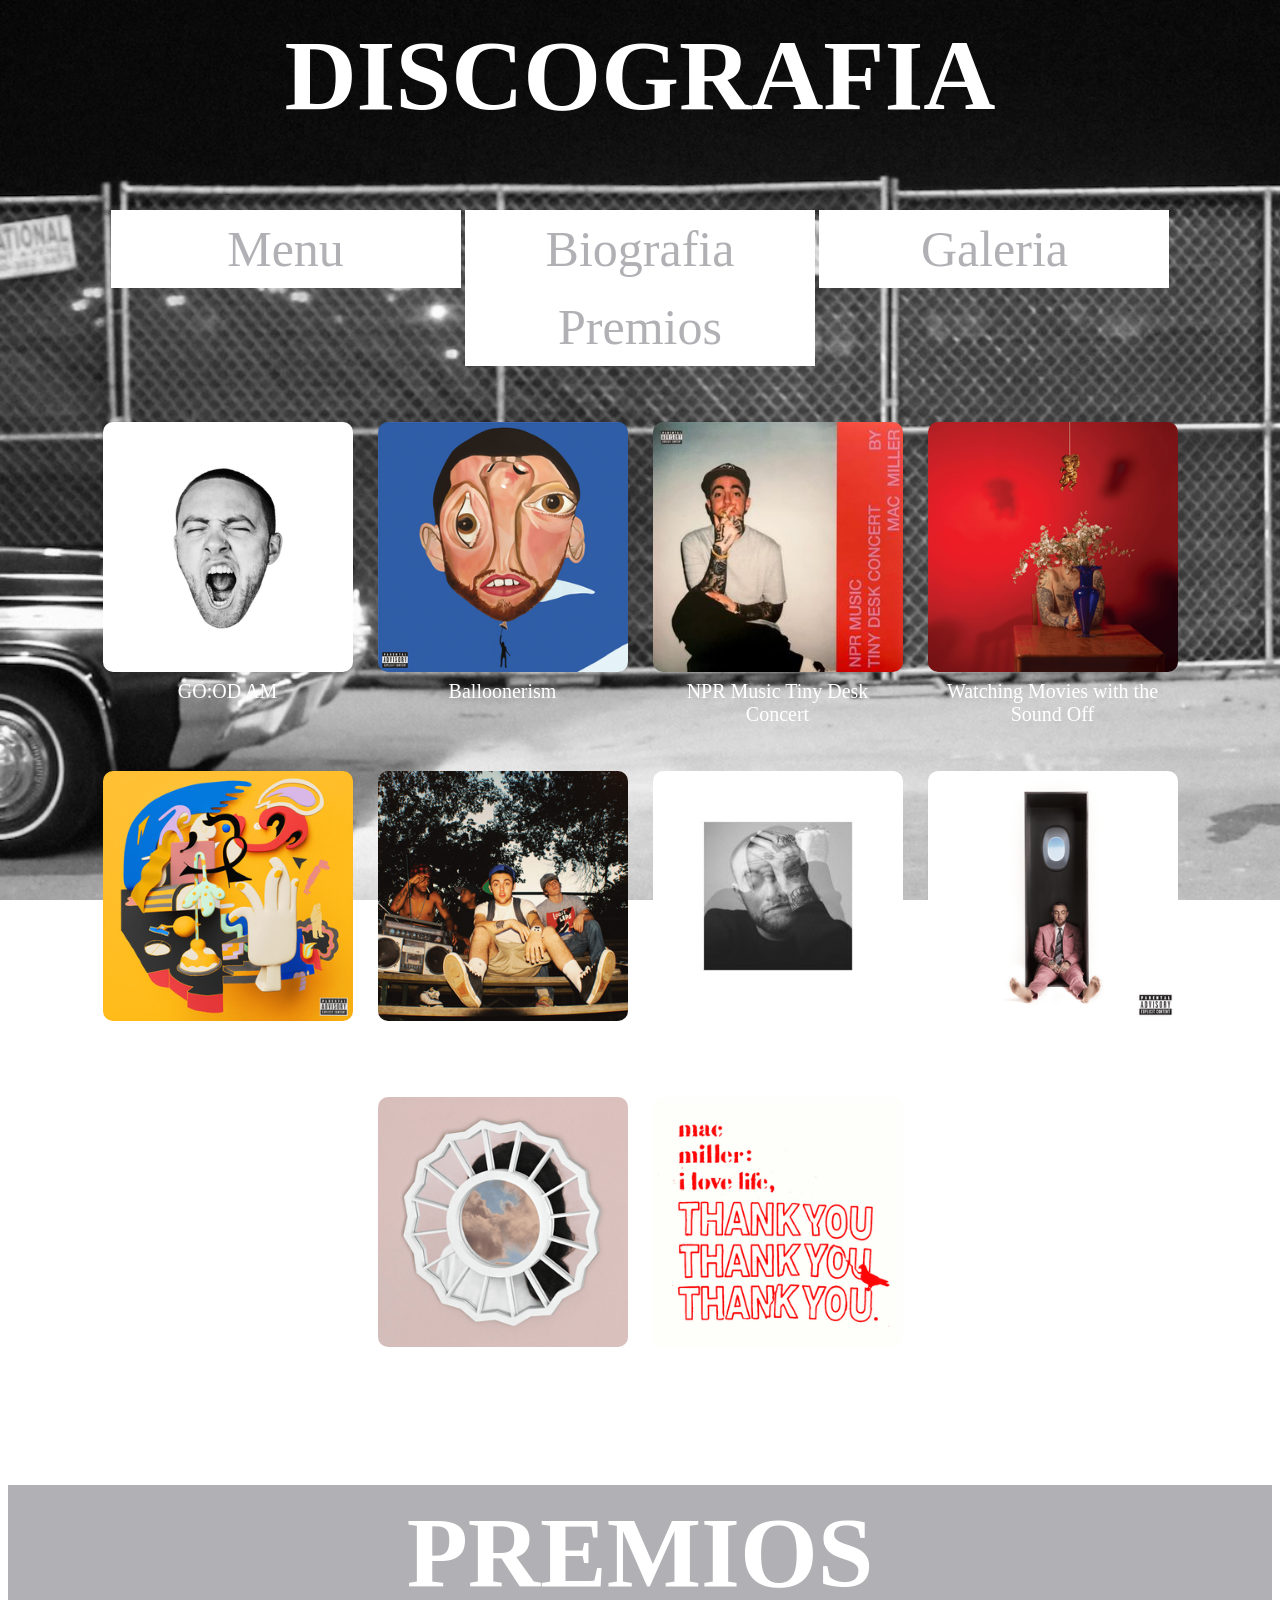
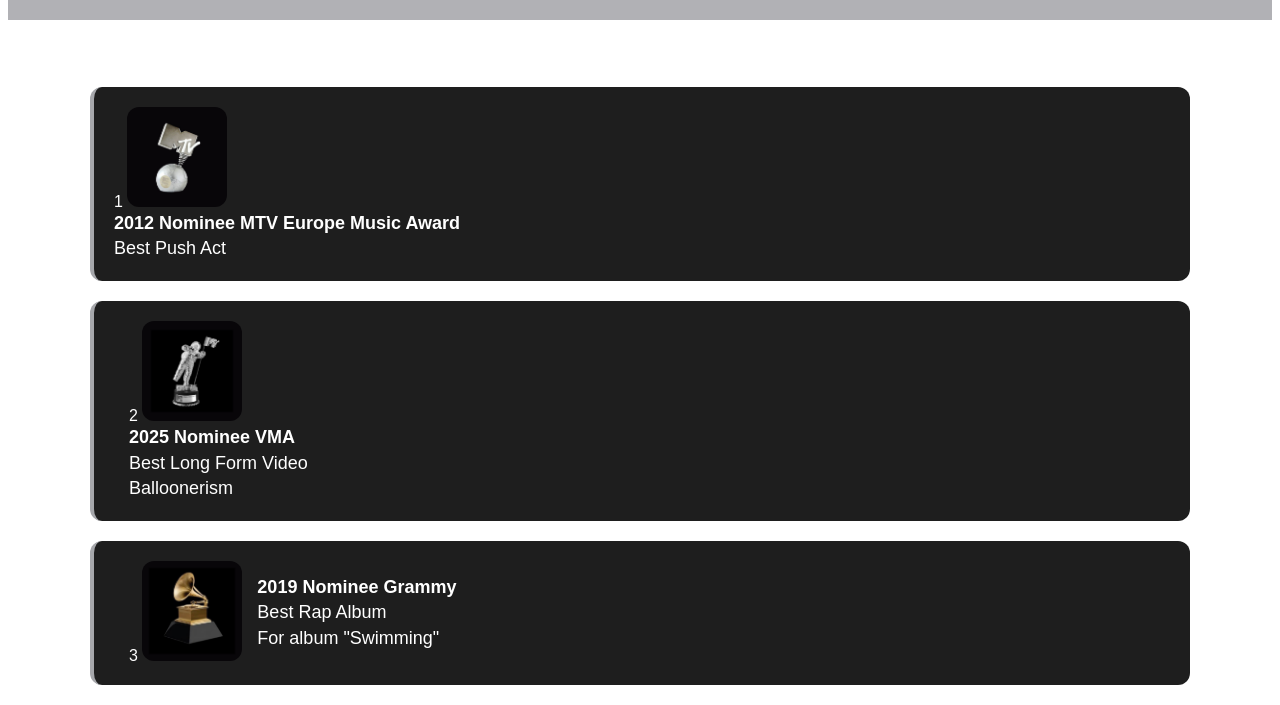
==== Discografia.html @ 43d6ffd3 "Add files via upload" ====
<html>
<head>
<title>
DISCOGRAFIA</title>

<link rel="stylesheet" href="estilos.css">
</head>
<body class="fondo2">

<h1>DISCOGRAFIA</h1>
<center>
<a class="enlace" href="menu.html">Menu</a>
<a class="enlace" href="Biografia.html">Biografia</a>
<a class="enlace" href="Galeria.html">Galeria</a>
<a class="enlace" href="Discografia.html#premios">Premios</a>
</center>
<br>
<br>

<div class="discografia">

    <a href="https://open.spotify.com/album/39yycJHBG2dIjrRVXqyYFR" target="_blank" class="card">
        <img src="fotos/good.png" class="portada">
        <p class="titulo">GO:OD AM</p>
    </a>

    <a href="https://open.spotify.com/album/2ANFIaCb53iam0MBkFFoxY" target="_blank" class="card">
        <img src="fotos/baloonerism.png" class="portada">
        <p class="titulo">Balloonerism</p>
    </a>

        <a href="https://open.spotify.com/episode/4yZYgGz7d63owr0PbeCubX" target="_blank" class="card">
	        <img src="fotos/npr.jpg" class="portada">
	        <p class="titulo">NPR Music Tiny Desk Concert</p>
    </a>

        <a href="https://open.spotify.com/album/5x3oczsn7WLy0EMUoYNXPR" target="_blank" class="card">
	        <img src="fotos/wmwtso.png" class="portada">
	        <p class="titulo">Watching Movies with the Sound Off</p>
    </a>

        <a href="https://open.spotify.com/album/5SKnXCvB4fcGSZu32o3LRY" target="_blank" class="card">
	        <img src="fotos/faces.png" class="portada">
	        <p class="titulo">Faces</p>
    </a>

        <a href="https://open.spotify.com/album/70Zkfb99ladZ3q0JVg97co" target="_blank" class="card">
	        <img src="fotos/kids.png" class="portada">
	        <p class="titulo">K.I.D.S. (Deluxe)</p>
    </a>

        <a href="https://open.spotify.com/album/5sY6UIQ32GqwMLAfSNEaXb" target="_blank" class="card">
	        <img src="fotos/circles.jpg" class="portada">
	        <p class="titulo">Circles</p>
    </a>

        <a href="https://open.spotify.com/album/5wtE5aLX5r7jOosmPhJhhk" target="_blank" class="card">
	        <img src="fotos/swimming.png" class="portada">
	        <p class="titulo">Swimming</p>
    </a>

        <a href="https://open.spotify.com/album/6f6tko6NWoH00cyFOl4VYQ" target="_blank" class="card">
	        <img src="fotos/divine.png" class="portada">
	        <p class="titulo">The Divine Feminine</p>
    </a>

	<a href="https://open.spotify.com/album/6f6tko6NWoH00cyFOl4VYQ" target="_blank" class="card">
	        <img src="fotos/love.png" class="portada">
	        <p class="titulo">I love life, Thank You</p>
    </a>
</div>



<h1 class="gray">PREMIOS</h1>


<ul class="premios">

    <li class="premio">
    <a href="https://en.wikipedia.org/wiki/MTV_Europe_Music_Award_for_Best_Push_Act"
	    	target="_blank"
   style="text-decoration: none; color: white;">
        <span class="numero">1</span>
        <img src="fotos/1.png" class="img-premio">
        <p>
            <strong>2012 Nominee MTV Europe Music Award</strong><br>
            Best Push Act
        </p>
    </li>

    <li class="premio">
    <a href="https://www.hollywoodreporter.com/music/music-news/vmas-2025-nominees-complete-list-1236337370/"
	    	target="_blank"
   style="text-decoration: none; color: white;">
        <span class="numero">2</span>
        <img src="fotos/2.png" class="img-premio">
        <p>
            <strong>2025 Nominee VMA</strong><br>
            Best Long Form Video<br>
            Balloonerism
        </p>
    </li>

    <li class="premio">
    	<a href="https://www.grammy.com/artists/mac-miller/243424"
    	target="_blank"
   style="text-decoration: none; color: white;">
        <span class="numero">3</span>
        <img src="fotos/3.png" class="img-premio">
        <p>
            <strong>2019 Nominee Grammy</strong><br>
            Best Rap Album<br>
            For album "Swimming"
        </a></p>
    </li>

</ul>

</div>
<a name="premios">
</html>
</body>
---- estilos.css ----
body.fondo1 {
    background-image:url("fotos/TimeFlies.jpg");
    background-size: cover;
    background-repeat: no-repeat;
    background-attachment: fixed;
    color: white;
    font-family: Arial, sans-serif;
}

body.fondo2 {
    background-image:url("fotos/Weekend.jpg");
    background-size: cover;
    background-repeat: no-repeat;
    background-attachment: fixed;
    color: white;
    font-family: Arial, sans-serif;
}

body.fondo3 {
    background-image:url("fotos/Ascension.jpeg");
    background-size: cover;
    background-repeat: no-repeat;
    background-attachment: fixed;
    color: white;
    font-family: Arial, sans-serif;
}


body.fondo-galeria {
    background-image:url("fotos/galeria.png");
    background-size: cover;
    background-repeat: no-repeat;
    background-attachment: fixed;
    color: white;
    font-family: Arial, sans-serif;
}

.frase {
    text-align: center;
    font-size: 22px;
    margin: 30px;
    color: black;
    font-family: Georgia, serif;
}

h1 {
    background: #;
    font-family: Serif;
    font-size: 100px;
    text-align: center;
    color: white;
    padding: 10px;
}


h1.gray {
    background: #B1B1B5;
    font-family: Serif;
    font-size: 100px;
    text-align: center;
    color: white;
    padding: 10px;
}

h2 {
    font-family: Serif;
    font-size: 30px;
    text-align: center;
    color: white;
    text-decoration: none;
}


h3 {
    font-family: Serif;
    font-size: 20px;
    text-align: left;
    color: white;
    text-decoration: none;
}


a.enlace:link, a.enlace:visited {
	background-color: white;
	color: #B1B1B5;
text-decoration: none;
font-family: Serif;
font-size: 50px;  
text-align: center;
display: inline-block;
margin: 0 auto;
width: 300px;
padding: 10px 25px;

}

a.enlace:hover, a.enlace:active {
	text-decoration: underline;
	background-color: #D0D0D6;
	color: white;
}


a.doc:link, a.doc:visited {
	background-color: white;
	color: #B1B1B5;
text-decoration: none;
font-family: Serif;
font-size: 15px;  
text-align: center;
display: inline-block;
margin: 0 auto;
width: 100px;
padding: 5px 10px;
align: center;  

}


.galeria {
    display: grid;
    grid-template-columns: repeat(4, 1fr);
    gap: 15px;

    width: 80%;           
    margin: 40px auto;    
    
    .foto {
        width: 100%;
        aspect-ratio: 1 / 1;
        object-fit: cover;
}


}
.discografia {
    display: flex;
    flex-wrap: wrap;
    gap: 25px;
    justify-content: center;
    padding: 20px;
}

.card {
    width: 250px;
    text-decoration: none;
    color: white;
    transition: transform 0.2s, box-shadow 0.2s;
}

.card:hover {
    transform: translateY(-5px);
    box-shadow: 0px 10px 20px rgba(0,0,0,0.5);
}

.titulo {
    text-align: center;
    margin-top: 8px;
    font-size: 20px;
    font-family: Georgia, serif;
}

.portada {
    width: 100%; 
    aspect-ratio: 1 / 1; 
    object-fit: cover;
    border-radius: 10px;
}


.premios {
    max-width: 1100px;
    margin: 0 auto;
    list-style: none;
    padding: 0;
}

.premio {
    display: flex;
    align-items: center;
    gap: 15px;
    margin-bottom: 20px;
    background-color: #1e1e1e;
    padding: 20px;
    border-radius: 12px;
    border-left: 4px solid #a6a7ab;
    transition: transform 0.2s, box-shadow 0.2s;
}

.premio:hover {
    transform: translateY(-5px);
    box-shadow: 0px 8px 15px rgba(0,0,0,0.4);
}

.img-premio {
    width: 100px;
    aspect-ratio: 1 / 1;
    object-fit: cover;
    border-radius: 12px;
}

.premio p {
    color: white;
    margin: 0;
    font-size: 18px;
    line-height: 1.4;
}

.premio:nth-child(even) {
    flex-direction: row-reverse;
    border-left: none;
    border-right: 4px solid #a6a7ab;
}
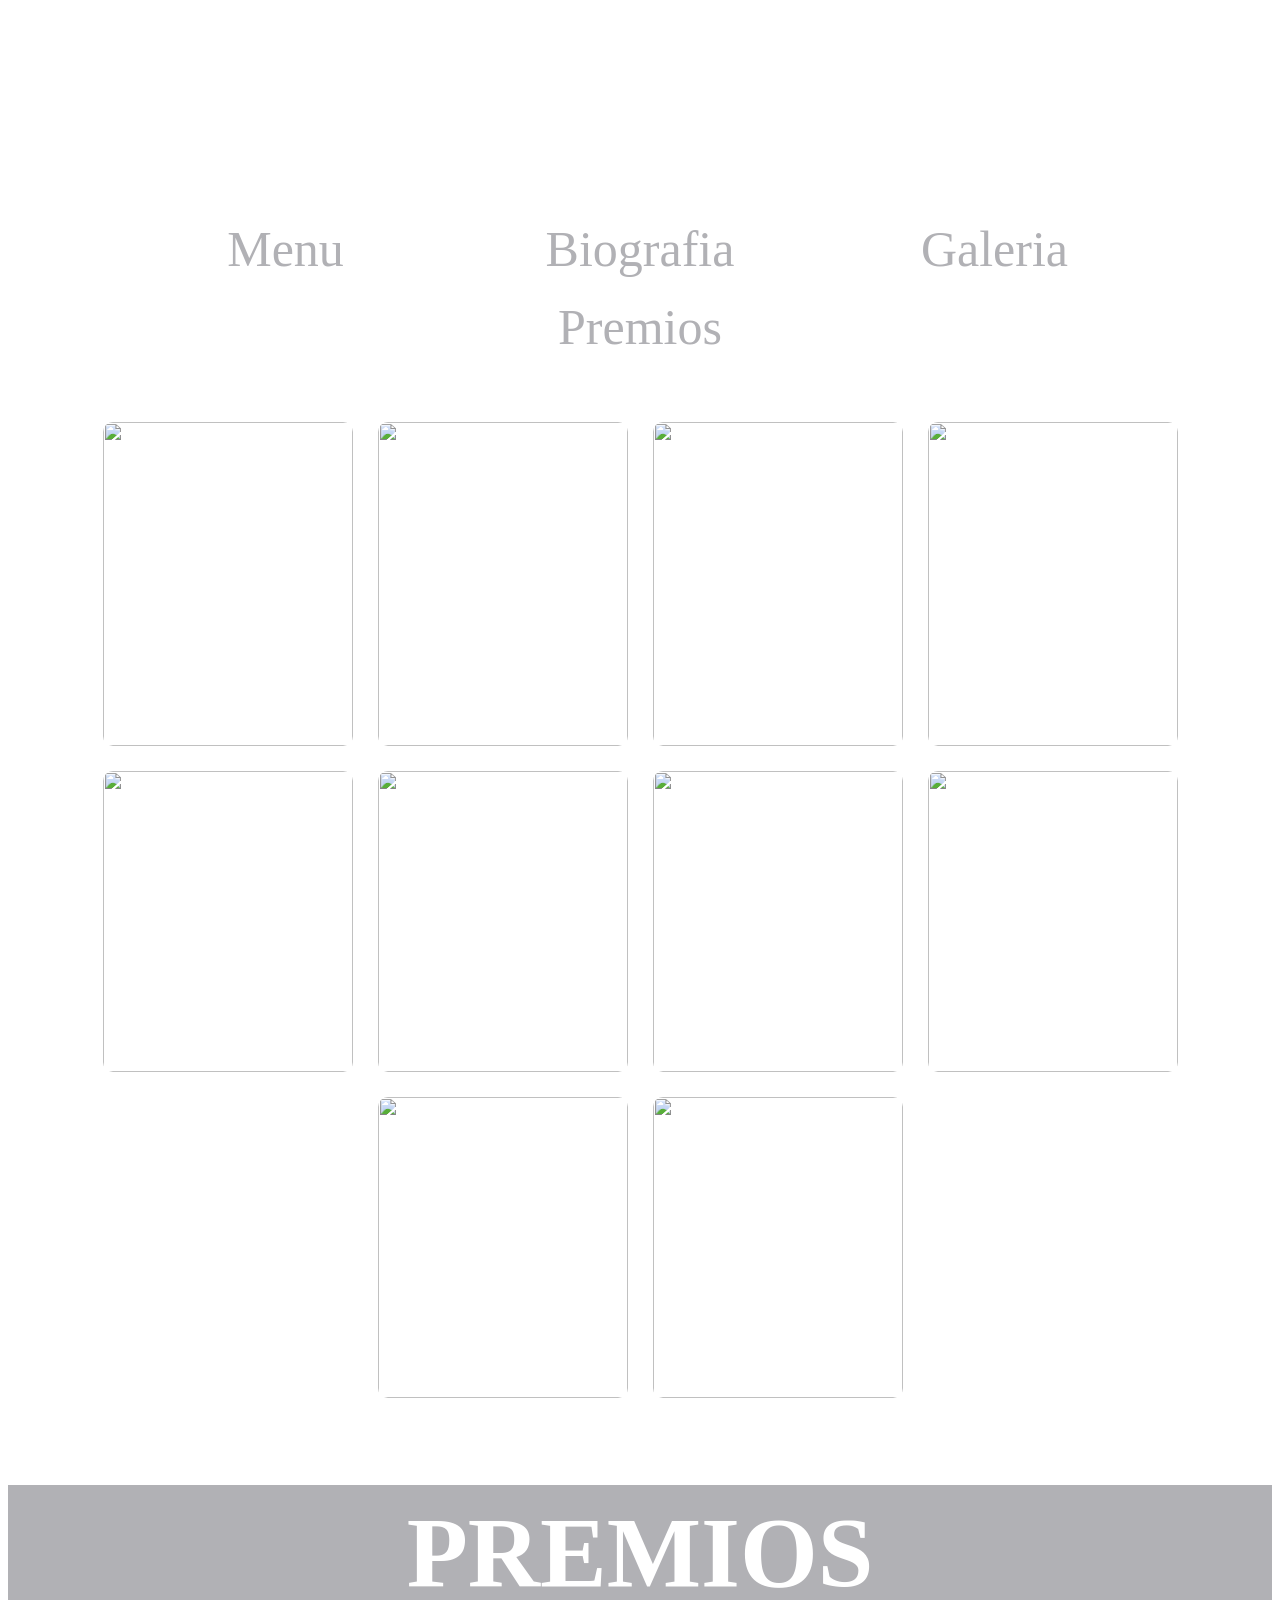
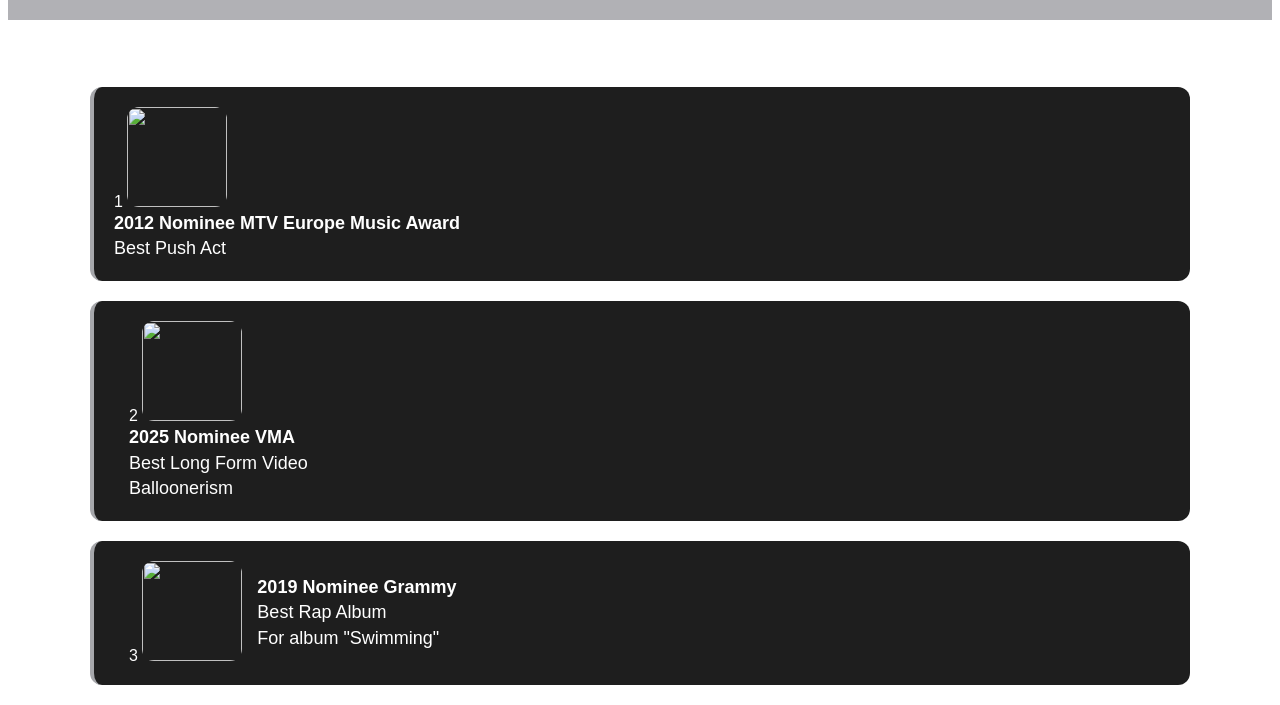
==== commit 8d62c44b: "Update Discografia.html" ====
--- a/Discografia.html
+++ b/Discografia.html
@@ -9,7 +9,7 @@
 
 <h1>DISCOGRAFIA</h1>
 <center>
-<a class="enlace" href="menu.html">Menu</a>
+<a class="enlace" href="index.html">Menu</a>
 <a class="enlace" href="Biografia.html">Biografia</a>
 <a class="enlace" href="Galeria.html">Galeria</a>
 <a class="enlace" href="Discografia.html#premios">Premios</a>
@@ -120,4 +120,4 @@
 </div>
 <a name="premios">
 </html>
-</body>+</body>
